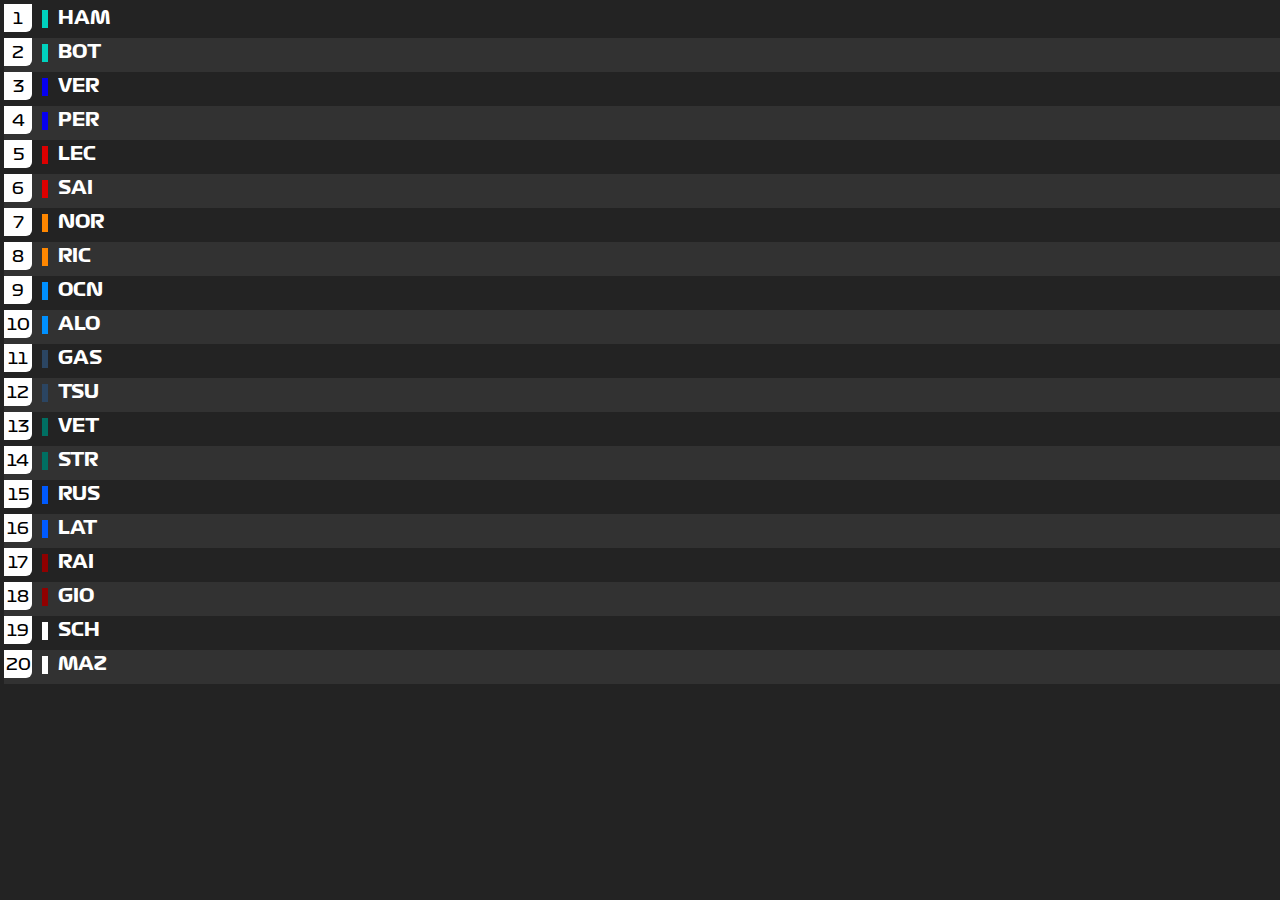
==== Pitconfirm.html @ 38639697 "Added some fun stuff" ====
<!DOCTYPE html>
<html lang="en">
<head>
    <meta charset="UTF-8">
    <meta http-equiv="X-UA-Compatible" content="IE=edge">
    <meta name="viewport" content="width=device-width, initial-scale=1.0">
    <link href="Assets/Style/Pitconfirm_style.css" rel="stylesheet">
    <title>Should I Box Now?</title>
</head>
<body>
    
        <div class="flex-container">

            <ol>
                <li class="row-background-color">
                    <div class="position-order">1</div>
                    
                    <div class="driver-name Mercedes-color">HAM</div>
                </li>

                <li class="another-row-background-color">
                    <div class="position-order ">2</div>
                    <div class="driver-name Mercedes-color">BOT</div>
                </li>

                <li class="row-background-color">
                    <div class="position-order">3</div>
                    <div class="driver-name RedBullRacing-color">VER</div>
                </li>

                <li class="another-row-background-color">
                    <div class="position-order">4</div>
                    <div class="driver-name RedBullRacing-color">PER</div>
                </li>

                <li class="row-background-color">
                    <div class="position-order">5</div>
                    <div class="driver-name Ferrari-color">LEC</div>
                </li>

                <li class="another-row-background-color">
                    <div class="position-order">6</div>
                    <div class="driver-name Ferrari-color">SAI</div>
                </li>

                <li class="row-background-color">
                    <div class="position-order">7</div>
                    <div class="driver-name McLaren-color">NOR</div>
                </li>

                <li class="another-row-background-color">
                    <div class="position-order">8</div>
                    <div class="driver-name McLaren-color">RIC</div>
                </li>

                <li class="row-background-color">
                    <div class="position-order">9</div>
                    <div class="driver-name Alpine-color">OCN</div>
                </li>

                <li class="another-row-background-color">
                    <div class="position-order">10</div>
                    <div class="driver-name Alpine-color">ALO</div>
                </li>

                <li class="row-background-color">
                    <div class="position-order">11</div>
                    <div class="driver-name AlphaTauri-color">GAS</div>
                </li>

                <li class="another-row-background-color">
                    <div class="position-order">12</div>
                    <div class="driver-name AlphaTauri-color">TSU</div>
                </li>

                <li class="row-background-color">
                    <div class="position-order">13</div>
                    <div class="driver-name AstonMartin-color">VET</div>
                </li>

                <li class="another-row-background-color">
                    <div class="position-order">14</div>
                    <div class="driver-name AstonMartin-color">STR</div>
                </li>

                <li class="row-background-color">
                    <div class="position-order">15</div>
                    <div class="driver-name Williams-color">RUS</div>
                </li>

                <li class="another-row-background-color">
                    <div class="position-order">16</div>
                    <div class="driver-name Williams-color">LAT</div>
                </li>

                <li class="row-background-color">
                    <div class="position-order">17</div>
                    <div class="driver-name AlfaRomeoRacing-color">RAI</div>
                </li>

                <li class="another-row-background-color">
                    <div class="position-order">18</div>
                    <div class="driver-name AlfaRomeoRacing-color">GIO</div>
                </li>

                <li class="row-background-color">
                    <div class="position-order">19</div>
                    <div class="driver-name Haas-color">SCH</div>
                </li>

                <li class="another-row-background-color">
                    <div class="position-order">20</div>
                    <div class="driver-name Haas-color">MAZ</div>
                </li>


            </ol>
    </div>
</body>
</html>
---- Assets/Style/Pitconfirm_style.css ----
* {
    margin: 0;
    padding: 0;
    box-sizing: border-box;
}

:root {
    --normal-background-color: rgba(35, 35, 35, 1);

    --Mercedes: #00D2BE;
    --Ferrari: #DC0000;
    --RedBullRacing: #0600EF;
    --Alpine: #0090FF;
    --Haas: #FFFFFF;
    --AstonMartin: #006F62;
    --AlphaTauri: #2B4562;
    --McLaren: #FF8700;
    --AlfaRomeoRacing: #900000;
    --Williams: #005AFF;
  }

body{
    background-color: var(--normal-background-color);
    font-variant-ligatures: none;
}

ol {
    list-style-type: none;
    padding: 4px 0 0 4px;
    
    width: 100%;
}

li {
    padding-bottom: 6px;
    display: flex;
    flex-direction: row;
    background-color: var(--normal-background-color);

}

li.row-background-color {
    background-color: var(--normal-background-color);
}

li.another-row-background-color {
    background-color: rgba(50, 50, 50, 1);
}

div.flex-container {
    display: grid;
    flex-direction: row;
}

div.position-order {
    width: 28px;
    height: 28px;

    border-bottom-right-radius: 6px;
    line-height: 1em;

    background: white;
    font-family: "F1-Regular";

    display: flex;
    justify-content: center;
    align-items: center;
}

.driver-name {
    display: flex;
    align-items: center;

    position: relative;
    top: 6px;

    font-family: "F1-Bold";
    color: white;
    font-size: 1.1rem;
    line-height: 1em;
    height: 1.1rem;

    border-left: 6px solid;
    border-color: white;
    padding-left: 10px;
    margin-left: 10px;

}










.Mercedes-color  { 
    border-color: var(--Mercedes); 
}

.Ferrari-color {
    border-color: var(--Ferrari); 
}

.RedBullRacing-color {
    border-color: var(--RedBullRacing); 
}

.Alpine-color {
    border-color: var(--Alpine); 
}

.Haas-color {
    border-color: var(--Haas); 
}

.AstonMartin-color {
    border-color: var(--AstonMartin); 
}

.AlphaTauri-color {
    border-color: var(--AlphaTauri); 
}

.McLaren-color {
    border-color: var(--McLaren); 
}

.AlfaRomeoRacing-color {
    border-color: var(--AlfaRomeoRacing); 
}

.Williams-color {
    border-color: var(--Williams); 
}








/*Fonts*/
@font-face {
    /*Formula 1 Regular*/
        font-family: "F1-Regular";
        src: url("../Fonts/Formula1-Regular.ttf");
     }

@font-face {
/*Formula 1 Bold*/
    font-family: "F1-Bold";
    src: url("../Fonts/Formula1-Bold.ttf");
    }
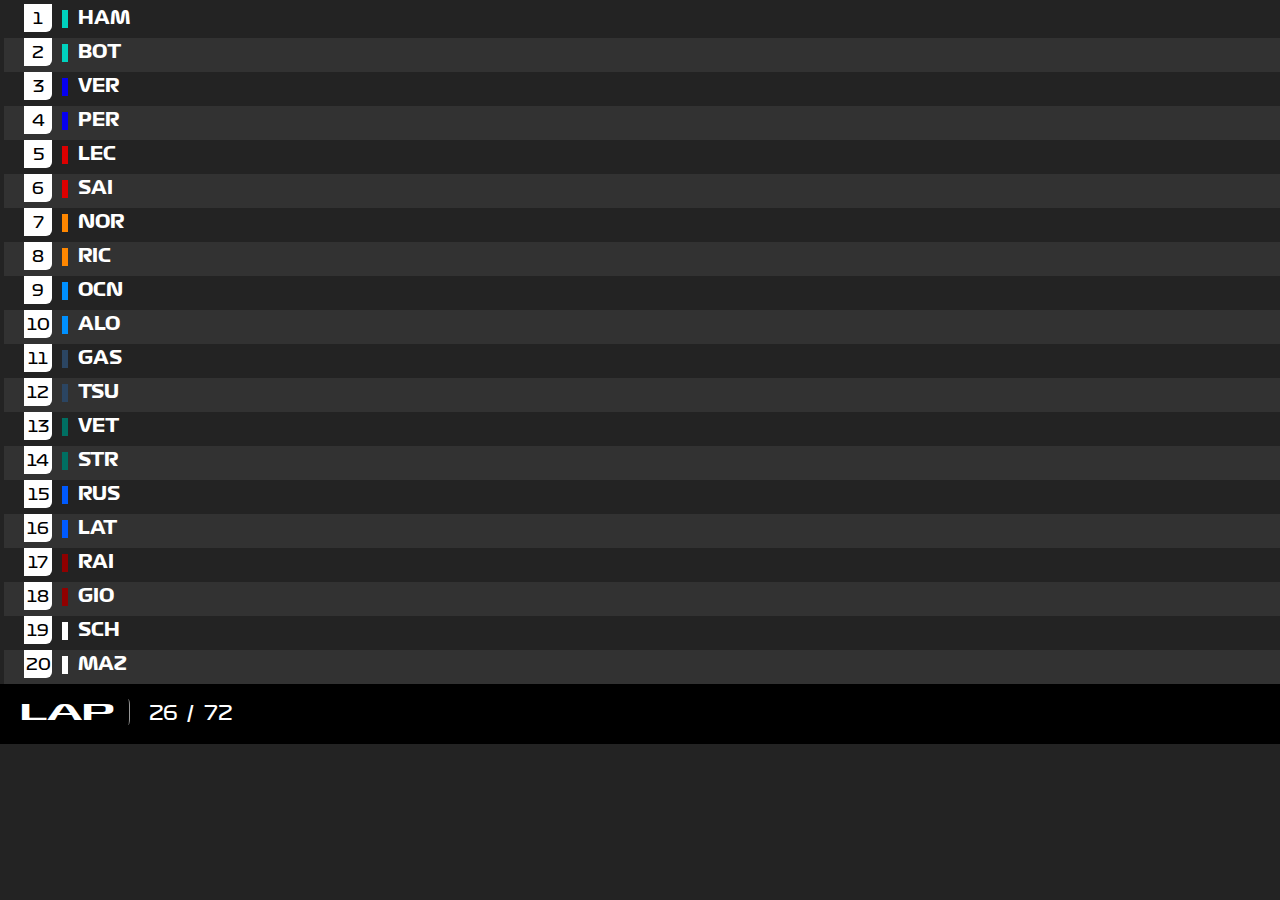
==== commit f8a82927: "li:active is no use btw" ====
--- a/Pitconfirm.html
+++ b/Pitconfirm.html
@@ -14,7 +14,6 @@
             <ol>
                 <li class="row-background-color">
                     <div class="position-order">1</div>
-                    
                     <div class="driver-name Mercedes-color">HAM</div>
                 </li>
 
@@ -115,6 +114,11 @@
 
 
             </ol>
+
+            <div class="lap-count-container">
+                <p class="lap-text">LAP</p>
+                <p class="lap-count">26<span class="dash">/</span>72</p>
+            </div>
     </div>
 </body>
 </html>--- a/Assets/Style/Pitconfirm_style.css
+++ b/Assets/Style/Pitconfirm_style.css
@@ -27,16 +27,34 @@
 ol {
     list-style-type: none;
     padding: 4px 0 0 4px;
-    
+    overflow-x: hidden;
     width: 100%;
 }
 
 li {
+    padding-left: 20px;
     padding-bottom: 6px;
+
     display: flex;
     flex-direction: row;
+
     background-color: var(--normal-background-color);
 
+    transition: 0.2s ease-out;
+    height: auto;
+   
+}
+
+
+li:hover{
+    transform: translateX(20px);
+    cursor: pointer;
+    transition: transform 0.2s ease-out;
+}
+
+li:active {
+    height: 200px;
+    transition: height 0.2s ease-out;
 }
 
 li.row-background-color {
@@ -46,6 +64,13 @@
 li.another-row-background-color {
     background-color: rgba(50, 50, 50, 1);
 }
+
+
+
+
+
+
+
 
 div.flex-container {
     display: grid;
@@ -61,6 +86,7 @@
 
     background: white;
     font-family: "F1-Regular";
+    user-select: none;
 
     display: flex;
     justify-content: center;
@@ -79,6 +105,7 @@
     font-size: 1.1rem;
     line-height: 1em;
     height: 1.1rem;
+    user-select: none;
 
     border-left: 6px solid;
     border-color: white;
@@ -87,13 +114,44 @@
 
 }
 
-
-
-
-
-
-
-
+div.lap-count-container {
+    height: 60px;
+    background-color: #000;
+
+}
+
+p.lap-text {
+    display: inline-block;
+    position: relative;
+    top: calc(60px / 4);
+
+    font-family: "F1-Wide";
+    color: white;
+    font-size: 22px;
+
+    margin-left: 20px;
+    margin-right: 15px;
+    padding-right: 15px;
+
+    border-right: 1px solid rgb(152, 152, 152);
+    border-bottom-right-radius: 2px 6px;
+    border-top-right-radius: 2px 6px;
+}
+
+p.lap-count {
+    display: inline-block;
+    position: relative;
+    top: calc(60px / 4);
+
+    font-family: "F1-Regular";
+    color: white;
+    font-size: 20px;
+
+}
+
+span.dash {
+    margin: 0 10px;
+}
 
 
 .Mercedes-color  { 
@@ -156,5 +214,9 @@
     src: url("../Fonts/Formula1-Bold.ttf");
     }
     
-
+@font-face {
+/*Formula 1 Bold*/
+    font-family: "F1-Wide";
+    src: url("../Fonts/Formula1-Wide.ttf");
+    }
     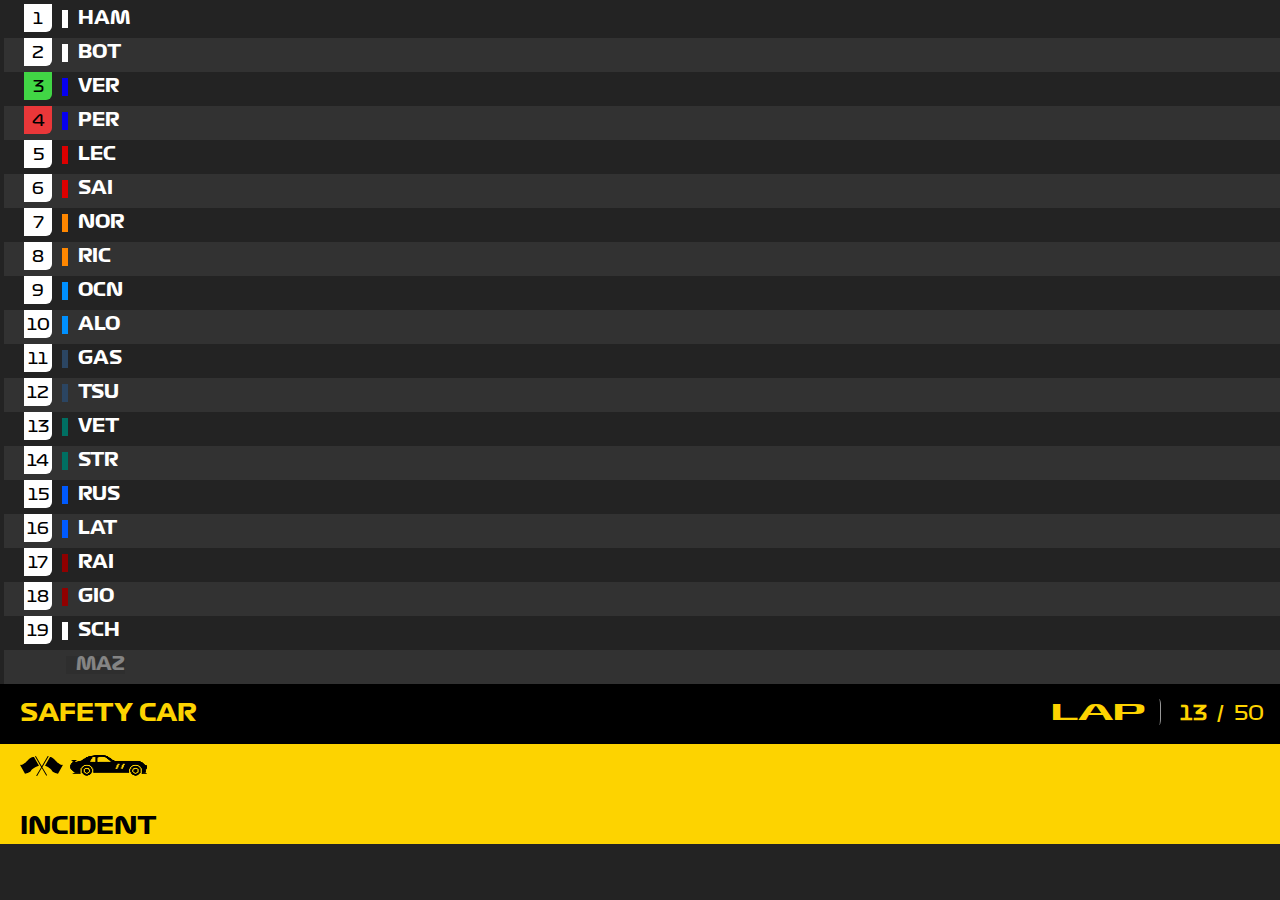
==== commit 73d99950: "Now in SC Mode" ====
--- a/Pitconfirm.html
+++ b/Pitconfirm.html
@@ -23,12 +23,12 @@
                 </li>
 
                 <li class="row-background-color">
-                    <div class="position-order">3</div>
+                    <div class="position-order Gain-place">3</div>
                     <div class="driver-name RedBullRacing-color">VER</div>
                 </li>
 
                 <li class="another-row-background-color">
-                    <div class="position-order">4</div>
+                    <div class="position-order Lose-place">4</div>
                     <div class="driver-name RedBullRacing-color">PER</div>
                 </li>
 
@@ -107,17 +107,36 @@
                     <div class="driver-name Haas-color">SCH</div>
                 </li>
 
-                <li class="another-row-background-color">
-                    <div class="position-order">20</div>
-                    <div class="driver-name Haas-color">MAZ</div>
+                <li class="another-row-background-color ">
+                    
+                    <div class="driver-name Haas-color Did-Not-Finish">MAZ</div>
                 </li>
 
 
             </ol>
 
-            <div class="lap-count-container">
+            <div class="lap-count-container Yellow-Flag">
+                <p class="Accident-text-in-lap-counter">SAFETY CAR</p>
                 <p class="lap-text">LAP</p>
-                <p class="lap-count">26<span class="dash">/</span>72</p>
+                <p class="lap-count"><span class="lap-completed">13</span><span class="dash">/</span>50</p>
+            </div>
+
+            <div class="situation">
+
+                <svg xmlns="http://www.w3.org/2000/svg" xmlns:xlink="http://www.w3.org/1999/xlink"
+                width="43px" height="20px">
+                    <path fill-rule="evenodd"  fill="rgb(0, 0, 0)" d="M38.000,17.699 C38.000,17.699 32.800,16.521 32.000,14.755 C31.200,12.988 27.200,10.436 25.000,9.847 L30.000,1.012 C30.000,1.012 31.800,0.816 34.000,2.975 C36.200,5.135 39.800,9.650 43.000,8.865 L38.000,17.699 ZM27.003,19.091 C27.073,19.210 26.941,19.415 26.710,19.549 C26.478,19.683 26.233,19.695 26.163,19.576 L21.774,12.107 L17.142,19.912 C17.070,20.033 16.819,20.021 16.580,19.884 C16.341,19.748 16.206,19.539 16.278,19.418 L21.198,11.127 L15.016,0.609 C14.946,0.490 15.077,0.285 15.309,0.151 C15.541,0.017 15.786,0.005 15.856,0.124 L21.763,10.175 L27.744,0.095 C27.816,-0.026 28.068,-0.014 28.307,0.122 C28.545,0.259 28.680,0.468 28.608,0.589 L22.339,11.155 L27.003,19.091 ZM11.000,14.755 C10.200,16.521 5.000,17.699 5.000,17.699 L-0.000,8.865 C3.200,9.650 6.800,5.135 9.000,2.975 C11.200,0.816 14.000,1.012 14.000,1.012 L19.000,9.847 C16.800,10.436 11.800,12.988 11.000,14.755 Z"/>
+                </svg>
+
+                <svg xmlns="http://www.w3.org/2000/svg" xmlns:xlink="http://www.w3.org/1999/xlink"
+                    width="78px" height="21px">
+                    <image  x="0px" y="0px" width="78px" height="21px"  xlink:href="[data-uri]" />
+               </svg>
+
+                <br/><br/>
+                INCIDENT
+
+
             </div>
     </div>
 </body>
--- a/Assets/Style/Pitconfirm_style.css
+++ b/Assets/Style/Pitconfirm_style.css
@@ -2,21 +2,35 @@
     margin: 0;
     padding: 0;
     box-sizing: border-box;
+    font-family: "F1-Regular";
 }
 
 :root {
-    --normal-background-color: rgba(35, 35, 35, 1);
-
-    --Mercedes: #00D2BE;
-    --Ferrari: #DC0000;
-    --RedBullRacing: #0600EF;
-    --Alpine: #0090FF;
-    --Haas: #FFFFFF;
-    --AstonMartin: #006F62;
-    --AlphaTauri: #2B4562;
-    --McLaren: #FF8700;
-    --AlfaRomeoRacing: #900000;
-    --Williams: #005AFF;
+    /*HTML*/
+        --normal-background-color: rgba(35, 35, 35, 1);
+
+
+    /*Team Colours*/
+        --Mercedes: #00D2BE;
+        --Ferrari: #DC0000;
+        --RedBullRacing: #0600EF;
+        --Alpine: #0090FF;
+        --Haas: #FFFFFF;
+        --AstonMartin: #006F62;
+        --AlphaTauri: #2B4562;
+        --McLaren: #FF8700;
+        --AlfaRomeoRacing: #900000;
+        --Williams: #005AFF;
+
+
+    /*Classification*/
+        --Gain-place: rgb(65, 214, 69);
+        --Lose-place: rgb(234, 55, 57);
+
+
+    /*Accident*/
+        --Yellow-Flag: rgb(253, 211, 0);
+        --Red-Flag: rgb(204, 25, 25);
   }
 
 body{
@@ -29,11 +43,11 @@
     padding: 4px 0 0 4px;
     overflow-x: hidden;
     width: 100%;
+    height: fit-content;
 }
 
 li {
     padding-left: 20px;
-    padding-bottom: 6px;
 
     display: flex;
     flex-direction: row;
@@ -41,7 +55,7 @@
     background-color: var(--normal-background-color);
 
     transition: 0.2s ease-out;
-    height: auto;
+    height: calc(28px + 6px);
    
 }
 
@@ -70,14 +84,14 @@
 
 
 
-
+/*Drivers*/
 
 div.flex-container {
     display: grid;
     flex-direction: row;
 }
 
-div.position-order {
+.position-order {
     width: 28px;
     height: 28px;
 
@@ -114,10 +128,20 @@
 
 }
 
-div.lap-count-container {
+
+
+
+
+/*Lap counter*/
+
+.lap-count-container {
     height: 60px;
     background-color: #000;
-
+    
+    text-align: right;
+    color: white;
+
+    padding-right: 16px;
 }
 
 p.lap-text {
@@ -126,7 +150,6 @@
     top: calc(60px / 4);
 
     font-family: "F1-Wide";
-    color: white;
     font-size: 22px;
 
     margin-left: 20px;
@@ -136,6 +159,7 @@
     border-right: 1px solid rgb(152, 152, 152);
     border-bottom-right-radius: 2px 6px;
     border-top-right-radius: 2px 6px;
+
 }
 
 p.lap-count {
@@ -144,7 +168,6 @@
     top: calc(60px / 4);
 
     font-family: "F1-Regular";
-    color: white;
     font-size: 20px;
 
 }
@@ -153,50 +176,119 @@
     margin: 0 10px;
 }
 
-
-.Mercedes-color  { 
-    border-color: var(--Mercedes); 
-}
-
-.Ferrari-color {
-    border-color: var(--Ferrari); 
-}
-
-.RedBullRacing-color {
-    border-color: var(--RedBullRacing); 
-}
-
-.Alpine-color {
-    border-color: var(--Alpine); 
-}
-
-.Haas-color {
-    border-color: var(--Haas); 
-}
-
-.AstonMartin-color {
-    border-color: var(--AstonMartin); 
-}
-
-.AlphaTauri-color {
-    border-color: var(--AlphaTauri); 
-}
-
-.McLaren-color {
-    border-color: var(--McLaren); 
-}
-
-.AlfaRomeoRacing-color {
-    border-color: var(--AlfaRomeoRacing); 
-}
-
-.Williams-color {
-    border-color: var(--Williams); 
-}
-
-
-
-
+span.lap-completed {
+    font-weight: bold;
+}
+
+
+p.Accident-text-in-lap-counter{
+    font-family: "F1-Bold";
+    font-size: 1.5rem;
+
+    float: left;
+    position: relative;
+    top: calc(60px / 4);
+
+    padding-left: 20px;
+}
+
+
+/*Yellow Flag / SC / Red flag*/
+
+div.situation {
+
+    height: 100px;
+    background-color: var(--Yellow-Flag);
+
+    font-family: "F1-Bold";
+    font-size: 1.5rem;
+
+    padding-top: 10px;
+    padding-left: 20px;
+
+}
+
+.
+
+
+
+
+
+
+
+/*Colours*/
+
+/*Team Colours*/
+    .Mercedes-color  { 
+        border-color: var(--Mercedes); 
+    }
+
+    .Ferrari-color {
+        border-color: var(--Ferrari); 
+    }
+
+    .RedBullRacing-color {
+        border-color: var(--RedBullRacing); 
+    }
+
+    .Alpine-color {
+        border-color: var(--Alpine); 
+    }
+
+    .Haas-color {
+        border-color: var(--Haas); 
+    }
+
+    .AstonMartin-color {
+        border-color: var(--AstonMartin); 
+    }
+
+    .AlphaTauri-color {
+        border-color: var(--AlphaTauri); 
+    }
+
+    .McLaren-color {
+        border-color: var(--McLaren); 
+    }
+
+    .AlfaRomeoRacing-color {
+        border-color: var(--AlfaRomeoRacing); 
+    }
+
+    .Williams-color {
+        border-color: var(--Williams); 
+    }
+
+
+
+
+
+/*Classification*/
+    .Gain-place {
+        background-color: var(--Gain-place);
+    }
+
+    .Lose-place {
+        background-color: var(--Lose-place);
+    }
+
+    .Did-Not-Finish {
+        opacity: 0.4;
+        border-left: 0;
+        margin-left: 42px;
+        background-color: rgb(42, 42, 42);
+    }
+
+
+
+/*Accident*/
+    .Yellow-Flag {
+        color: var(--Yellow-Flag);
+    }
+
+    .Red-Flag {
+        color:var(--Red-Flag);
+    }
 
 
 
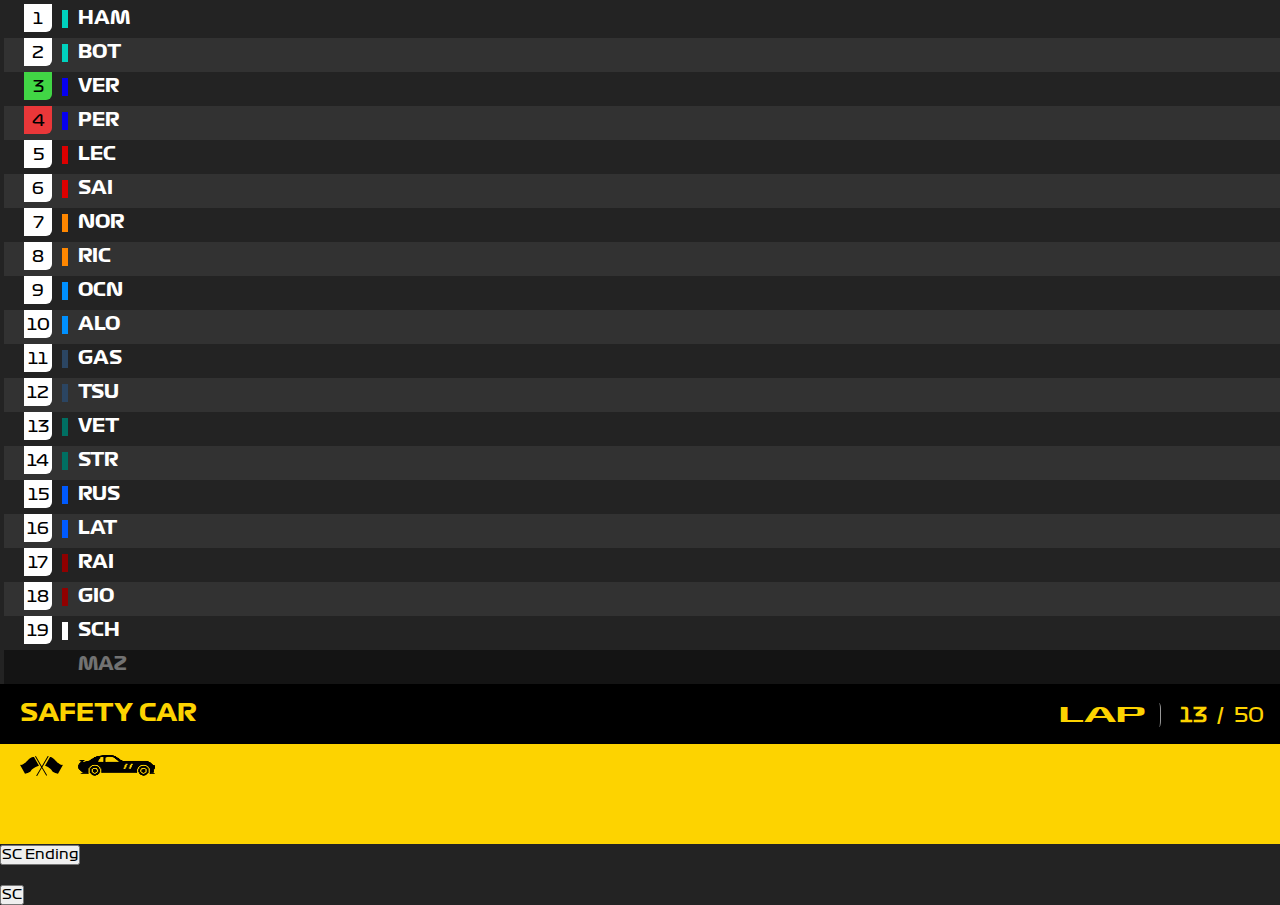
==== commit 7df8ae0c: "Added button" ====
--- a/Pitconfirm.html
+++ b/Pitconfirm.html
@@ -13,107 +13,146 @@
 
             <ol>
                 <li class="row-background-color">
-                    <div class="position-order">1</div>
-                    <div class="driver-name Mercedes-color">HAM</div>
+                    <div class="drivers-standing-column-wrapper">
+                        <div class="position-order">1</div>
+                        <div class="driver-name Mercedes-color">HAM</div>
+                    </div>
                 </li>
 
                 <li class="another-row-background-color">
-                    <div class="position-order ">2</div>
-                    <div class="driver-name Mercedes-color">BOT</div>
+                    <div class="drivers-standing-column-wrapper">
+                        <div class="position-order ">2</div>
+                        <div class="driver-name Mercedes-color">BOT</div>
+                    </div>
                 </li>
 
                 <li class="row-background-color">
-                    <div class="position-order Gain-place">3</div>
-                    <div class="driver-name RedBullRacing-color">VER</div>
+                    <div class="drivers-standing-column-wrapper">
+                        <div class="position-order Gain-place">3</div>
+                        <div class="driver-name RedBullRacing-color">VER</div>
+                    </div>
                 </li>
 
                 <li class="another-row-background-color">
-                    <div class="position-order Lose-place">4</div>
-                    <div class="driver-name RedBullRacing-color">PER</div>
+                    <div class="drivers-standing-column-wrapper">
+                        <div class="position-order Lose-place">4</div>
+                        <div class="driver-name RedBullRacing-color">PER</div>
+                    </div>
                 </li>
 
                 <li class="row-background-color">
-                    <div class="position-order">5</div>
-                    <div class="driver-name Ferrari-color">LEC</div>
+                    <div class="drivers-standing-column-wrapper">
+                        <div class="position-order">5</div>
+                        <div class="driver-name Ferrari-color">LEC</div>
+                    </div>
                 </li>
 
                 <li class="another-row-background-color">
-                    <div class="position-order">6</div>
-                    <div class="driver-name Ferrari-color">SAI</div>
+                    <div class="drivers-standing-column-wrapper">
+                        <div class="position-order">6</div>
+                        <div class="driver-name Ferrari-color">SAI</div>
+                    </div>
                 </li>
 
                 <li class="row-background-color">
-                    <div class="position-order">7</div>
-                    <div class="driver-name McLaren-color">NOR</div>
+                    <div class="drivers-standing-column-wrapper">
+                        <div class="position-order">7</div>
+                        <div class="driver-name McLaren-color">NOR</div>
+                    </div>
                 </li>
 
                 <li class="another-row-background-color">
-                    <div class="position-order">8</div>
-                    <div class="driver-name McLaren-color">RIC</div>
+                    <div class="drivers-standing-column-wrapper">
+                        <div class="position-order">8</div>
+                        <div class="driver-name McLaren-color">RIC</div>
+                    </div>
                 </li>
 
                 <li class="row-background-color">
-                    <div class="position-order">9</div>
-                    <div class="driver-name Alpine-color">OCN</div>
+                    <div class="drivers-standing-column-wrapper">
+                        <div class="position-order">9</div>
+                        <div class="driver-name Alpine-color">OCN</div>
+                    </div>
                 </li>
 
                 <li class="another-row-background-color">
-                    <div class="position-order">10</div>
-                    <div class="driver-name Alpine-color">ALO</div>
+                    <div class="drivers-standing-column-wrapper">
+                        <div class="position-order">10</div>
+                        <div class="driver-name Alpine-color">ALO</div>
+                    </div>
                 </li>
 
                 <li class="row-background-color">
-                    <div class="position-order">11</div>
-                    <div class="driver-name AlphaTauri-color">GAS</div>
+                    <div class="drivers-standing-column-wrapper">
+                        <div class="position-order">11</div>
+                        <div class="driver-name AlphaTauri-color">GAS</div>
+                    </div>
                 </li>
 
                 <li class="another-row-background-color">
-                    <div class="position-order">12</div>
-                    <div class="driver-name AlphaTauri-color">TSU</div>
+                    <div class="drivers-standing-column-wrapper">
+                        <div class="position-order">12</div>
+                        <div class="driver-name AlphaTauri-color">TSU</div>
+                    </div>
                 </li>
 
                 <li class="row-background-color">
-                    <div class="position-order">13</div>
-                    <div class="driver-name AstonMartin-color">VET</div>
+                    <div class="drivers-standing-column-wrapper">
+                        <div class="position-order">13</div>
+                        <div class="driver-name AstonMartin-color">VET</div>
+                    </div>
                 </li>
 
                 <li class="another-row-background-color">
-                    <div class="position-order">14</div>
-                    <div class="driver-name AstonMartin-color">STR</div>
+                    <div class="drivers-standing-column-wrapper">
+                        <div class="position-order">14</div>
+                        <div class="driver-name AstonMartin-color">STR</div>
+                    </div>
                 </li>
 
                 <li class="row-background-color">
-                    <div class="position-order">15</div>
-                    <div class="driver-name Williams-color">RUS</div>
+                    <div class="drivers-standing-column-wrapper">
+                        <div class="position-order">15</div>
+                        <div class="driver-name Williams-color">RUS</div>
+                    </div>
                 </li>
 
                 <li class="another-row-background-color">
-                    <div class="position-order">16</div>
-                    <div class="driver-name Williams-color">LAT</div>
+                    <div class="drivers-standing-column-wrapper">
+                        <div class="position-order">16</div>
+                        <div class="driver-name Williams-color">LAT</div>
+                    </div>
                 </li>
 
                 <li class="row-background-color">
-                    <div class="position-order">17</div>
-                    <div class="driver-name AlfaRomeoRacing-color">RAI</div>
+                    <div class="drivers-standing-column-wrapper">
+                        <div class="position-order">17</div>
+                        <div class="driver-name AlfaRomeoRacing-color">RAI</div>
+                    </div>
                 </li>
 
                 <li class="another-row-background-color">
-                    <div class="position-order">18</div>
-                    <div class="driver-name AlfaRomeoRacing-color">GIO</div>
+                    <div class="drivers-standing-column-wrapper">
+                        <div class="position-order">18</div>
+                        <div class="driver-name AlfaRomeoRacing-color">GIO</div>
+                    </div>
                 </li>
 
                 <li class="row-background-color">
-                    <div class="position-order">19</div>
-                    <div class="driver-name Haas-color">SCH</div>
+                    <div class="drivers-standing-column-wrapper">
+                        <div class="position-order">19</div>
+                        <div class="driver-name Haas-color">SCH</div>
+                    </div>
                 </li>
 
-                <li class="another-row-background-color ">
-                    
-                    <div class="driver-name Haas-color Did-Not-Finish">MAZ</div>
+                <li class="Did-Not-Finish-background-color">
+                    <div class="drivers-standing-column-wrapper">
+                        <div class="driver-name Haas-color Did-Not-Finish">MAZ</div>
+                    </div>
                 </li>
+            </ol>
 
 
-            </ol>
 
             <div class="lap-count-container Yellow-Flag">
                 <p class="Accident-text-in-lap-counter">SAFETY CAR</p>
@@ -121,23 +160,35 @@
                 <p class="lap-count"><span class="lap-completed">13</span><span class="dash">/</span>50</p>
             </div>
 
-            <div class="situation">
 
-                <svg xmlns="http://www.w3.org/2000/svg" xmlns:xlink="http://www.w3.org/1999/xlink"
-                width="43px" height="20px">
-                    <path fill-rule="evenodd"  fill="rgb(0, 0, 0)" d="M38.000,17.699 C38.000,17.699 32.800,16.521 32.000,14.755 C31.200,12.988 27.200,10.436 25.000,9.847 L30.000,1.012 C30.000,1.012 31.800,0.816 34.000,2.975 C36.200,5.135 39.800,9.650 43.000,8.865 L38.000,17.699 ZM27.003,19.091 C27.073,19.210 26.941,19.415 26.710,19.549 C26.478,19.683 26.233,19.695 26.163,19.576 L21.774,12.107 L17.142,19.912 C17.070,20.033 16.819,20.021 16.580,19.884 C16.341,19.748 16.206,19.539 16.278,19.418 L21.198,11.127 L15.016,0.609 C14.946,0.490 15.077,0.285 15.309,0.151 C15.541,0.017 15.786,0.005 15.856,0.124 L21.763,10.175 L27.744,0.095 C27.816,-0.026 28.068,-0.014 28.307,0.122 C28.545,0.259 28.680,0.468 28.608,0.589 L22.339,11.155 L27.003,19.091 ZM11.000,14.755 C10.200,16.521 5.000,17.699 5.000,17.699 L-0.000,8.865 C3.200,9.650 6.800,5.135 9.000,2.975 C11.200,0.816 14.000,1.012 14.000,1.012 L19.000,9.847 C16.800,10.436 11.800,12.988 11.000,14.755 Z"/>
+
+            <div id="accident-situation" class="situation">
+
+                <svg id="Accident_Flag_Symbol" class="accident-flag-symbol" xmlns="http://www.w3.org/2000/svg" xmlns:xlink="http://www.w3.org/1999/xlink">
+                    <path fill-rule="evenodd" d="M38.000,17.699 C38.000,17.699 32.800,16.521 32.000,14.755 C31.200,12.988 27.200,10.436 25.000,9.847 L30.000,1.012 C30.000,1.012 31.800,0.816 34.000,2.975 C36.200,5.135 39.800,9.650 43.000,8.865 L38.000,17.699 ZM27.003,19.091 C27.073,19.210 26.941,19.415 26.710,19.549 C26.478,19.683 26.233,19.695 26.163,19.576 L21.774,12.107 L17.142,19.912 C17.070,20.033 16.819,20.021 16.580,19.884 C16.341,19.748 16.206,19.539 16.278,19.418 L21.198,11.127 L15.016,0.609 C14.946,0.490 15.077,0.285 15.309,0.151 C15.541,0.017 15.786,0.005 15.856,0.124 L21.763,10.175 L27.744,0.095 C27.816,-0.026 28.068,-0.014 28.307,0.122 C28.545,0.259 28.680,0.468 28.608,0.589 L22.339,11.155 L27.003,19.091 ZM11.000,14.755 C10.200,16.521 5.000,17.699 5.000,17.699 L-0.000,8.865 C3.200,9.650 6.800,5.135 9.000,2.975 C11.200,0.816 14.000,1.012 14.000,1.012 L19.000,9.847 C16.800,10.436 11.800,12.988 11.000,14.755 Z"/>
                 </svg>
 
-                <svg xmlns="http://www.w3.org/2000/svg" xmlns:xlink="http://www.w3.org/1999/xlink"
-                    width="78px" height="21px">
+                <svg class="accident-safety-car-symbol" xmlns="http://www.w3.org/2000/svg" xmlns:xlink="http://www.w3.org/1999/xlink">
                     <image  x="0px" y="0px" width="78px" height="21px"  xlink:href="[data-uri]" />
                </svg>
 
-                <br/><br/>
-                INCIDENT
+                
+                <p id="accident-situation-text" class="accident-text accident-ending-text">INCIDENT</p>
+    
+            </div>
+
+            <label for="button">
+                <button id="button" onclick="ChangeToEnding()">SC Ending</button>
+            </label>
+            <br/>
+            <label for="button">
+                <button id="button" onclick="ChangeToSC()">SC</button>
+            </label>
 
 
-            </div>
+
+
     </div>
+    <script src="Assets/Javascript/main.js"></script>
 </body>
 </html>--- a/Assets/Style/Pitconfirm_style.css
+++ b/Assets/Style/Pitconfirm_style.css
@@ -1,3 +1,5 @@
+/*  "/'*#region*'/" and "/'*#endregion*'/"  is for VS Code  */
+
 * {
     margin: 0;
     padding: 0;
@@ -26,16 +28,31 @@
     /*Classification*/
         --Gain-place: rgb(65, 214, 69);
         --Lose-place: rgb(234, 55, 57);
+        --Did-Not-Finish: rgb(20, 20, 20);
 
 
     /*Accident*/
         --Yellow-Flag: rgb(253, 211, 0);
         --Red-Flag: rgb(204, 25, 25);
+        --Green-Flag: rgb(0, 210, 0);
+
+
+
+
+
+    /*Inside some elements*/
+        --Situation-Background-Color: transparent;
   }
+
+
+
+
 
 body{
     background-color: var(--normal-background-color);
     font-variant-ligatures: none;
+    user-select: none;
+
 }
 
 ol {
@@ -47,29 +64,14 @@
 }
 
 li {
-    padding-left: 20px;
-
     display: flex;
     flex-direction: row;
 
     background-color: var(--normal-background-color);
 
-    transition: 0.2s ease-out;
-    height: calc(28px + 6px);
-   
-}
-
-
-li:hover{
-    transform: translateX(20px);
-    cursor: pointer;
-    transition: transform 0.2s ease-out;
-}
-
-li:active {
-    height: 200px;
-    transition: height 0.2s ease-out;
-}
+    padding-left: 20px;
+}
+
 
 li.row-background-color {
     background-color: var(--normal-background-color);
@@ -85,138 +87,196 @@
 
 
 /*Drivers*/
-
-div.flex-container {
-    display: grid;
-    flex-direction: row;
-}
-
-.position-order {
-    width: 28px;
-    height: 28px;
-
-    border-bottom-right-radius: 6px;
-    line-height: 1em;
-
-    background: white;
-    font-family: "F1-Regular";
-    user-select: none;
-
-    display: flex;
-    justify-content: center;
-    align-items: center;
-}
-
-.driver-name {
-    display: flex;
-    align-items: center;
-
-    position: relative;
-    top: 6px;
-
-    font-family: "F1-Bold";
-    color: white;
-    font-size: 1.1rem;
-    line-height: 1em;
-    height: 1.1rem;
-    user-select: none;
-
-    border-left: 6px solid;
-    border-color: white;
-    padding-left: 10px;
-    margin-left: 10px;
-
-}
-
+/*#region*/
+
+    div.flex-container {
+        display: grid;
+        flex-direction: row;
+    }
+
+    div.drivers-standing-column-wrapper {
+        display: flex;
+        height: calc(28px + 6px);
+        transition: 0.2s ease-out;
+    }
+
+    div.drivers-standing-column-wrapper:hover {
+        transform: translateX(16px);
+        cursor: pointer;
+        transition: 0.2s ease-out;
+        height: 200px;
+    }
+
+    .position-order {
+        width: 28px;
+        height: 28px;
+
+        border-bottom-right-radius: 6px;
+        line-height: 1em;
+
+        background: white;
+        font-family: "F1-Regular";
+        
+        display: flex;
+        justify-content: center;
+        align-items: center;
+    }
+
+    .driver-name {
+        display: flex;
+        align-items: center;
+
+        position: relative;
+        top: 6px;
+
+        font-family: "F1-Bold";
+        color: white;
+        font-size: 1.1rem;
+        line-height: 1em;
+        height: 1.1rem;
+
+        border-left: 6px solid;
+        border-color: white;
+        padding-left: 10px;
+        margin-left: 10px;
+
+    }
+
+
+/*#endregion*/
 
 
 
 
 /*Lap counter*/
-
-.lap-count-container {
-    height: 60px;
-    background-color: #000;
-    
-    text-align: right;
-    color: white;
-
-    padding-right: 16px;
-}
-
-p.lap-text {
-    display: inline-block;
-    position: relative;
-    top: calc(60px / 4);
-
-    font-family: "F1-Wide";
-    font-size: 22px;
-
-    margin-left: 20px;
-    margin-right: 15px;
-    padding-right: 15px;
-
-    border-right: 1px solid rgb(152, 152, 152);
-    border-bottom-right-radius: 2px 6px;
-    border-top-right-radius: 2px 6px;
-
-}
-
-p.lap-count {
-    display: inline-block;
-    position: relative;
-    top: calc(60px / 4);
-
-    font-family: "F1-Regular";
-    font-size: 20px;
-
-}
-
-span.dash {
-    margin: 0 10px;
-}
-
-span.lap-completed {
-    font-weight: bold;
-}
-
-
-p.Accident-text-in-lap-counter{
-    font-family: "F1-Bold";
-    font-size: 1.5rem;
-
-    float: left;
-    position: relative;
-    top: calc(60px / 4);
-
-    padding-left: 20px;
-}
-
-
-/*Yellow Flag / SC / Red flag*/
-
-div.situation {
-
-    height: 100px;
-    background-color: var(--Yellow-Flag);
-
-    font-family: "F1-Bold";
-    font-size: 1.5rem;
-
-    padding-top: 10px;
-    padding-left: 20px;
-
-}
-
-.
-
-
-
-
-
-
-
-/*Colours*/
+/*#region*/
+
+    .lap-count-container {
+
+        height: 60px;
+        background-color: #000;
+        
+        text-align: right;
+        color: white;
+
+        padding-right: 16px;
+    }
+
+    p.lap-text {
+        display: inline-block;
+        position: relative;
+        top: calc((60px - 22px) / 2);
+
+        font-family: "F1-Wide";
+        font-size: 20px;
+
+        margin-left: 20px;
+        margin-right: 15px;
+        padding-right: 15px;
+
+        border-right: 1px solid rgb(152, 152, 152);
+        border-bottom-right-radius: 2px 6px;
+        border-top-right-radius: 2px 6px;
+
+    }
+
+    p.lap-count {
+        display: inline-block;
+        position: relative;
+        top: calc((60px - 22px) / 2);
+
+        font-family: "F1-Regular";
+        font-size: 20px;
+
+    }
+
+    span.dash {
+        margin: 0 10px;
+    }
+
+    span.lap-completed {
+        font-weight: bold;
+    }
+
+
+    p.Accident-text-in-lap-counter{
+        font-family: "F1-Bold";
+        font-size: 1.5rem;
+
+        float: left;
+        position: relative;
+        top: calc(60px / 4);
+
+        padding-left: 20px;
+    }
+
+/*#endregion*/
+
+
+
+
+/*Yellow Flag / VSC / SC / Red flag*/
+/*#region*/
+
+    div.situation {
+        position: relative;
+        height: 100px;
+        background-color: var(--Yellow-Flag);
+
+        font-family: "F1-Bold";
+        font-size: 1.5rem;
+        opacity: 1;
+
+        padding-top: 10px;
+        padding-left: 20px;
+        transition: 0.1s ease-in-out;
+    }
+
+    div.situation-collasped {
+        height: 0;
+        opacity: 0;
+
+    }
+
+
+
+    .accident-flag-symbol {
+        width: 43px;
+        height: 20px;
+        fill: black;
+        margin-right: 8px;
+    }
+
+    .accident-safety-car-symbol {
+        width: 78px;
+        height: 21px;
+        fill: var(--Yellow-Flag);
+    }
+
+    .accident-text {
+        font-size: 1.5rem;
+        font-family: "F1-Bold";
+        position: absolute;
+        bottom: 10px;
+    }
+
+
+    .accident-ending-text {
+        color: var(--Yellow-Flag);
+        font-family: "F1-Regular";
+        font-size: 2.2rem;
+
+    }
+
+
+/*#endregion*/
+
+
+
+
+/*#Colours*/
+/*#region*/
+
 
 /*Team Colours*/
     .Mercedes-color  { 
@@ -275,40 +335,66 @@
     .Did-Not-Finish {
         opacity: 0.4;
         border-left: 0;
-        margin-left: 42px;
-        background-color: rgb(42, 42, 42);
-    }
+        margin-left: 44px;
+    }
+
+    .Did-Not-Finish-background-color {
+        background-color: var(--Did-Not-Finish);
+    }
+
 
 
 
 /*Accident*/
     .Yellow-Flag {
         color: var(--Yellow-Flag);
-    }
+        
+    }
+
+    .Yellow-Flag-Background-Color {
+        background-color: var(--Yellow-Flag);
+    }
+
 
     .Red-Flag {
-        color:var(--Red-Flag);
-    }
+        color: var(--Red-Flag);
+    }
+
+    .Red-Flag-Background-Color {
+        background-color: var(--Red-Flag);
+    }
+
+    
+    .Green-Flag {
+        color: var(--Green-Flag);
+    }
+    .Green-Flag-Background-Color {
+        background-color: var(--Green-Flag);
+    }
+/*#endregion*/
 
 
 
 
 /*Fonts*/
-@font-face {
-    /*Formula 1 Regular*/
-        font-family: "F1-Regular";
-        src: url("../Fonts/Formula1-Regular.ttf");
-     }
-
-@font-face {
-/*Formula 1 Bold*/
-    font-family: "F1-Bold";
-    src: url("../Fonts/Formula1-Bold.ttf");
-    }
-    
-@font-face {
-/*Formula 1 Bold*/
-    font-family: "F1-Wide";
-    src: url("../Fonts/Formula1-Wide.ttf");
-    }
-    +/*#region*/
+
+    @font-face {
+        /*Formula 1 Regular*/
+            font-family: "F1-Regular";
+            src: url("../Fonts/Formula1-Regular.ttf");
+        }
+
+    @font-face {
+    /*Formula 1 Bold*/
+        font-family: "F1-Bold";
+        src: url("../Fonts/Formula1-Bold.ttf");
+        }
+        
+    @font-face {
+    /*Formula 1 Bold*/
+        font-family: "F1-Wide";
+        src: url("../Fonts/Formula1-Wide.ttf");
+        }
+
+/*#endregion*/